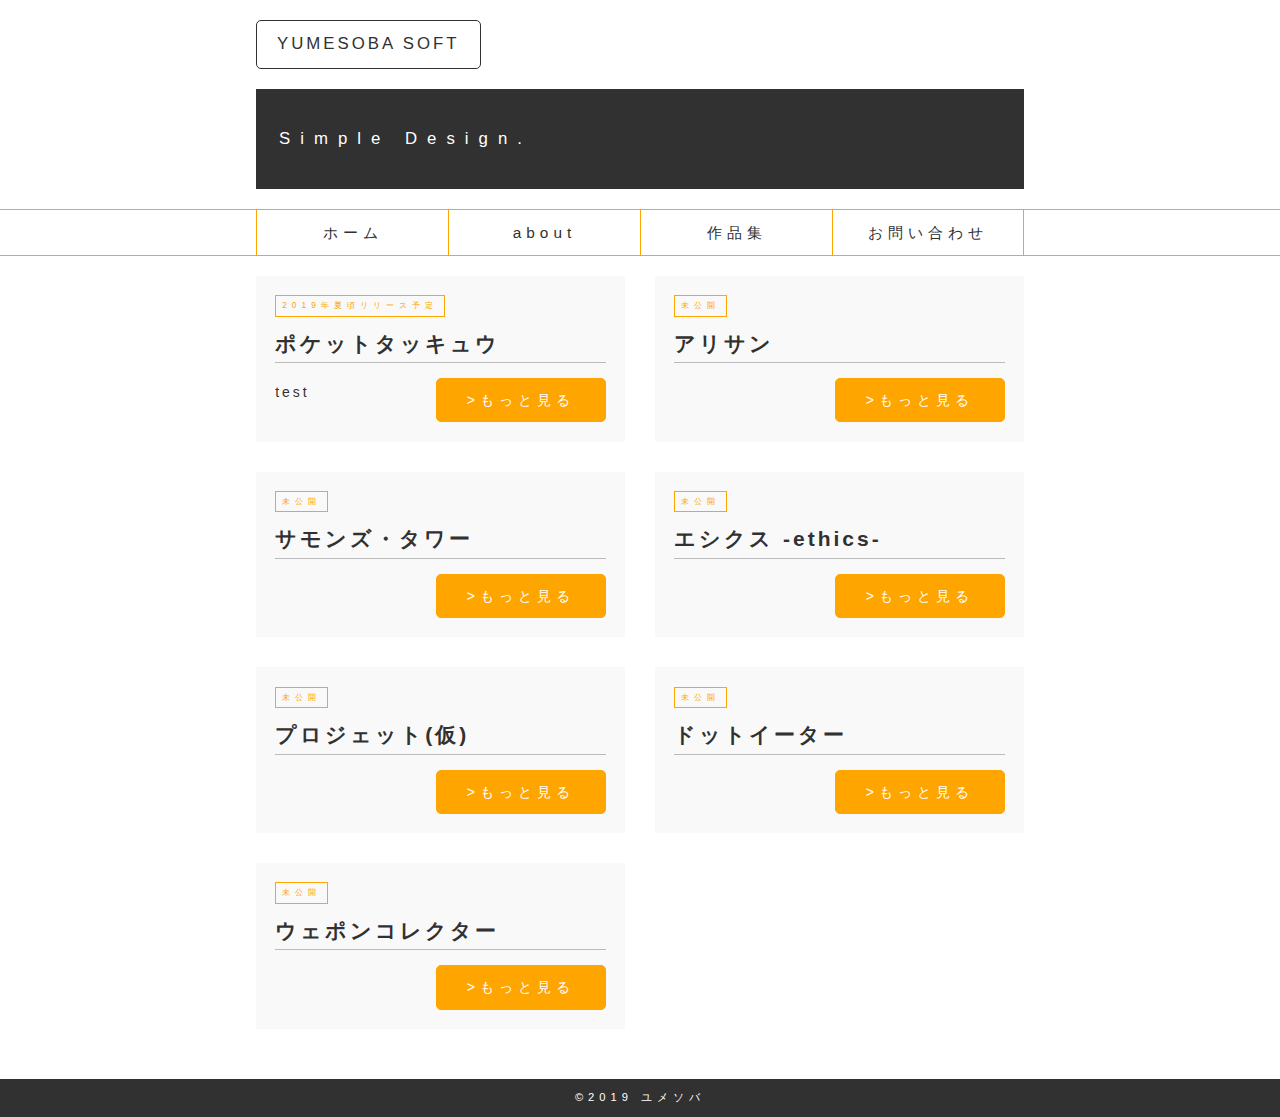
==== index.html @ 52a1e958 "最初のコミット" ====
<!doctype html>
<html>

<head>
  <meta charset="UTF-8">
  <title>YUMESOBA SOFT</title>
  <link href="css/ress.css" rel="stylesheet" type="text/css">
  <link href="css/style.css" rel="stylesheet" type="text/css">
</head>

<body>
  <header>
    <h1>YUMESOBA SOFT</h1>
  </header>
  <div id="branding">
    <p>Simple Design.</p>
  </div>
  <nav>
    <ul>
      <li><a href="#">ホーム</a></li>
      <li><a href="#">about</a></li>
      <li><a href="#">作品集</a></li>
      <li><a href="#">お問い合わせ</a></li>
    </ul>
  </nav>

  <section>
    <article>
      <span class="date">2019年夏頃リリース予定</span>
      <h1>ポケットタッキュウ</h1>
      <p>
        test
      </p>
      <a href="#" class="btn">&gt;もっと見る</a>
    </article>
    <article>
      <span class="date">未公開</span>
      <h1>アリサン</h1>
      <p>
      </p>
      <a href="#" class="btn">&gt;もっと見る</a>
    </article>
    <article>
      <span class="date">未公開</span>
      <h1>サモンズ・タワー</h1>
      <p>
      </p>
      <a href="#" class="btn">&gt;もっと見る</a>
    </article>
    <article>
      <span class="date">未公開</span>
      <h1>エシクス -ethics-</h1>
      <p>
      </p>
      <a href="#" class="btn">&gt;もっと見る</a>
    </article>
    <article>
      <span class="date">未公開</span>
      <h1>プロジェット(仮)</h1>
      <p>
      </p>
      <a href="#" class="btn">&gt;もっと見る</a>
    </article>
    <article>
      <span class="date">未公開</span>
      <h1>ドットイーター</h1>
      <p>
      </p>
      <a href="#" class="btn">&gt;もっと見る</a>
    </article>
    <article>
      <span class="date">未公開</span>
      <h1>ウェポンコレクター</h1>
      <p>
      </p>
      <a href="#" class="btn">&gt;もっと見る</a>
    </article>
  </section>
  <footer>
    <address>&copy;2019 ユメソバ</address>
  </footer>
</body>

</html>
---- css/ress.css ----
/*!
 * ress.css • v1.2.2
 * MIT License
 * github.com/filipelinhares/ress
 */

/* # =================================================================
   # Global selectors
   # ================================================================= */

html {
  box-sizing: border-box;
  overflow-y: scroll; /* All browsers without overlaying scrollbars */
  -webkit-text-size-adjust: 100%; /* iOS 8+ */
}

*,
::before,
::after {
  background-repeat: no-repeat; /* Set `background-repeat: no-repeat` to all elements and pseudo elements */
  box-sizing: inherit;
}

::before,
::after {
  text-decoration: inherit; /* Inherit text-decoration and vertical align to ::before and ::after pseudo elements */
  vertical-align: inherit;
}

* {
  padding: 0; /* Reset `padding` and `margin` of all elements */
  margin: 0;
}

/* # =================================================================
   # General elements
   # ================================================================= */

/* Add the correct display in iOS 4-7.*/
audio:not([controls]) {
  display: none;
  height: 0;
}

hr {
  overflow: visible; /* Show the overflow in Edge and IE */
}

/*
* Correct `block` display not defined for any HTML5 element in IE 8/9
* Correct `block` display not defined for `details` or `summary` in IE 10/11
* and Firefox
* Correct `block` display not defined for `main` in IE 11
*/
article,
aside,
details,
figcaption,
figure,
footer,
header,
main,
menu,
nav,
section,
summary {
  display: block;
}

summary {
  display: list-item; /* Add the correct display in all browsers */
}

small {
  font-size: 80%; /* Set font-size to 80% in `small` elements */
}

[hidden],
template {
  display: none; /* Add the correct display in IE */
}

abbr[title] {
  border-bottom: 1px dotted; /* Add a bordered underline effect in all browsers */
  text-decoration: none; /* Remove text decoration in Firefox 40+ */
}

a {
  background-color: transparent; /* Remove the gray background on active links in IE 10 */
  -webkit-text-decoration-skip: objects; /* Remove gaps in links underline in iOS 8+ and Safari 8+ */
}

a:active,
a:hover {
  outline-width: 0; /* Remove the outline when hovering in all browsers */
}

code,
kbd,
pre,
samp {
  font-family: monospace, monospace; /* Specify the font family of code elements */
}

b,
strong {
  font-weight: bolder; /* Correct style set to `bold` in Edge 12+, Safari 6.2+, and Chrome 18+ */
}

dfn {
  font-style: italic; /* Address styling not present in Safari and Chrome */
}

/* Address styling not present in IE 8/9 */
mark {
  background-color: #ff0;
  color: #000;
}

/* https://gist.github.com/unruthless/413930 */
sub,
sup {
  font-size: 75%;
  line-height: 0;
  position: relative;
  vertical-align: baseline;
}

sub {
  bottom: -0.25em;
}

sup {
  top: -0.5em;
}

/* # =================================================================
   # Forms
   # ================================================================= */

input {
  border-radius: 0;
}

/* Apply cursor pointer to button elements */
button,
[type="button"],
[type="reset"],
[type="submit"],
[role="button"] {
  cursor: pointer;
}

/* Replace pointer cursor in disabled elements */
[disabled] {
  cursor: default;
}

[type="number"] {
  width: auto; /* Firefox 36+ */
}

[type="search"] {
  -webkit-appearance: textfield; /* Safari 8+ */
}

[type="search"]::-webkit-search-cancel-button,
[type="search"]::-webkit-search-decoration {
  -webkit-appearance: none; /* Safari 8 */
}

textarea {
  overflow: auto; /* Internet Explorer 11+ */
  resize: vertical; /* Specify textarea resizability */
}

button,
input,
optgroup,
select,
textarea {
  font: inherit; /* Specify font inheritance of form elements */
}

optgroup {
  font-weight: bold; /* Restore the font weight unset by the previous rule. */
}

button {
  overflow: visible; /* Address `overflow` set to `hidden` in IE 8/9/10/11 */
}

/* Remove inner padding and border in Firefox 4+ */
button::-moz-focus-inner,
[type="button"]::-moz-focus-inner,
[type="reset"]::-moz-focus-inner,
[type="submit"]::-moz-focus-inner {
  border-style: 0;
  padding: 0;
}

/* Replace focus style removed in the border reset above */
button:-moz-focusring,
[type="button"]::-moz-focus-inner,
[type="reset"]::-moz-focus-inner,
[type="submit"]::-moz-focus-inner {
  outline: 1px dotted ButtonText;
}

button,
html [type="button"], /* Prevent a WebKit bug where (2) destroys native `audio` and `video`controls in Android 4 */
[type="reset"],
[type="submit"] {
  -webkit-appearance: button; /* Correct the inability to style clickable types in iOS */
}

button,
select {
  text-transform: none; /* Firefox 40+, Internet Explorer 11- */
}

/* Remove the default button styling in all browsers */
button,
input,
select,
textarea {
  background-color: transparent;
  border-style: none;
  color: inherit;
}

/* Style select like a standard input */
select {
  -moz-appearance: none; /* Firefox 36+ */
  -webkit-appearance: none; /* Chrome 41+ */
}

select::-ms-expand {
  display: none; /* Internet Explorer 11+ */
}

select::-ms-value {
  color: currentColor; /* Internet Explorer 11+ */
}

legend {
  border: 0; /* Correct `color` not being inherited in IE 8/9/10/11 */
  color: inherit; /* Correct the color inheritance from `fieldset` elements in IE */
  display: table; /* Correct the text wrapping in Edge and IE */
  max-width: 100%; /* Correct the text wrapping in Edge and IE */
  white-space: normal; /* Correct the text wrapping in Edge and IE */
}

::-webkit-file-upload-button {
  -webkit-appearance: button; /* Correct the inability to style clickable types in iOS and Safari */
  font: inherit; /* Change font properties to `inherit` in Chrome and Safari */
}

[type="search"] {
  -webkit-appearance: textfield; /* Correct the odd appearance in Chrome and Safari */
  outline-offset: -2px; /* Correct the outline style in Safari */
}

/* # =================================================================
   # Specify media element style
   # ================================================================= */

img {
  border-style: none; /* Remove border when inside `a` element in IE 8/9/10 */
}

/* Add the correct vertical alignment in Chrome, Firefox, and Opera */
progress {
  vertical-align: baseline;
}

svg:not(:root) {
  overflow: hidden; /* Internet Explorer 11- */
}

audio,
canvas,
progress,
video {
  display: inline-block; /* Internet Explorer 11+, Windows Phone 8.1+ */
}

/* # =================================================================
   # Accessibility
   # ================================================================= */

/* Hide content from screens but not screenreaders */
@media screen {
  [hidden~="screen"] {
    display: inherit;
  }
  [hidden~="screen"]:not(:active):not(:focus):not(:target) {
    position: absolute !important;
    clip: rect(0 0 0 0) !important;
  }
}

/* Specify the progress cursor of updating elements */
[aria-busy="true"] {
  cursor: progress;
}

/* Specify the pointer cursor of trigger elements */
[aria-controls] {
  cursor: pointer;
}

/* Specify the unstyled cursor of disabled, not-editable, or otherwise inoperable elements */
[aria-disabled] {
  cursor: default;
}

/* # =================================================================
   # Selection
   # ================================================================= */

/* Specify text selection background color and omit drop shadow */

::-moz-selection {
  background-color: #b3d4fc; /* Required when declaring ::selection */
  color: #000;
  text-shadow: none;
}

::selection {
  background-color: #b3d4fc; /* Required when declaring ::selection */
  color: #000;
  text-shadow: none;
}
---- css/style.css ----
@charset "utf-8";
/* CSS Document */

body{
font: 14px/1.6 "Hiragino Kaku Gothic Pro",Osaka,"メイリオ","ＭＳ Ｐゴシック","MS PGothic",Verdana,Arial,sans-serif;
margin:0;
color: #313131;
}

img{
outline:none;
border-style:none;
}

a{
	color:blue;
	-webkit-transition: all 0.5s;
	-moz-transition: all 0.5s;
	transition: all 0.5s;
}
a:visited{
	color:blue;
	-webkit-transition: all 0.5s;
	-moz-transition: all 0.5s;
	transition: all 0.5s;
}
a:hover {
	color: #F5A862;
	-webkit-transition: all 0.5s;
	-moz-transition: all 0.5s;
	transition: all 0.5s;
}

/*****HEADER*****/
header{
	display: block;
	width:60%;
	margin-left: 20%;
	overflow: hidden;
}
header h1{
	font-size:120%;	/*フォントサイズの調整*/
	color:#313131;	/*文字色の変更*/
	padding-top: 10px;	/*文字上部に余白*/
	padding-bottom: 10px;	/*文字下部に余白*/
	padding-left: 20px;	/*文字左側に余白*/
	padding-right: 20px;	/*文字右側に余白*/
	margin-top: 20px;	/*ロゴ上部に余白*/
	margin-bottom: 20px;	/*ロゴ下部に余白*/
	border:1px solid #313131;	/*文字の周りに線を描く*/
	border-radius: 5px;	/*線の角に丸みを付ける*/
	letter-spacing: 3px;	/*文字と文字の間隔をあける*/
	font-weight:400;	/*文字の太さの変更*/
	float: left;	/*左側にfloat*/
}
header p{
	font-size:100%;
	color:#313131;
	float: left;
}


/*****BRANDING*****/
#branding{
	width: 60%;	/*横幅指定*/
	margin-left: 20%; /*左端から20%右側に動かす*/
	background-color: #313131; /*背景色の指定*/
	margin-bottom: 20px;
	overflow: hidden; /*おまじない*/
}
#branding p{
	color: #fff; /*文字色の変更*/
	font-size: 120%; /*フォントサイズの調整*/
	letter-spacing: 10px; /*文字と文字の間隔をあける*/
	line-height: 100px; /*行間の指定（ブランディングの高さを決める）*/
	padding-left: 3%; /*文字の左側に余白をあける*/
}

/*****NAV*****/
nav{
	width: 100%;	/*横幅の指定*/
	border-top: 1px solid orange;	/*上部の線の色を指定*/
	border-bottom: 1px solid orange;	/*下部の線の色を指定*/
	margin-bottom: 5px;	/**/
	overflow: hidden;	/*おまじない*/
}
nav ul{
	width: 60%;	/*横幅の指定*/
	margin: auto;	/*中央に配置する*/
	list-style: none; /*リストのスタイルを削除*/
}
nav li{
	width: calc(100% / 4);	/*横幅の指定*/
	border-left: 1px solid orange;	/*線を描く*/
	box-sizing: border-box; /*線の幅をliの横幅に含める*/
	text-align: center;	/*文字を中央に*/
	float: left;	/*左から並べる*/
}
nav li:last-child{
	border-right: 1px solid orange;	/*li要素の最後の物は右側に線を描く*/
}
nav a{
	display: block;	/*1つのli全体にリンクを有効にする*/
	text-decoration: none;	/*ブラウザ標準のリンク装飾をオフに*/
	color:#313131;	/*文字色の変更*/
	font-size: 110%;	/*フォントサイズの指定*/
	letter-spacing: 5px;	/*文字と文字の間隔をあける*/
	font-weight: 400;	/*文字の太さを調整*/
	line-height: 45px;	/*行間の指定（ナビボタンの高さ指定）*/
}
nav a:hover{
	background-color: orange;	/*背景色の指定*/
	color: #fff;	/*文字色の変更*/
	-webkit-transition: all 0.5s;
	-moz-transition: all 0.5s;
	transition: all 0.5s;	/*ホバー時の動きをなめらかにする*/
}

/*****ARTICLE*****/
section{
	display: block;
	width: 60%;
	margin: 20px auto; /*上下20px 左右中央*/
	overflow: hidden;
}
article{
	width: calc(50% - 15px);	/*横幅の指定*/
	padding: 2.5%;	/*余白の指定*/
	margin-bottom: 30px;
	background-color: #f9f9f9;	/*背景色の指定*/
	overflow: hidden;	/*おまじない*/
	float: left;	/*フロートする*/
}
article:nth-child(2n){
	margin-left: 30px; /*2の倍数の記事は左側に余白を30px*/
}
article .date{
	font-size: 60%;	/*文字サイズの指定*/
	color: orange;	/*文字色の指定*/
	border: 1px solid orange;	/*線を描く*/
	padding-top:3px;	/*文字上部の余白指定*/
	padding-bottom: 3px;	/*文字下部の余白指定*/
	padding-right: 6px;	/*文字右側の余白指定*/
	padding-left: 6px;	/*文字左側の余白指定*/
	letter-spacing: 5px;	/*文字と文字の間隔をあける*/
	float: left;	/*フロートする*/
}
article h1{
	width: 100%;	/*横幅の指定*/
	font-size: 150%;	/*フォントサイズの指定*/
	color: #313131;	/*文字色の変更*/
	letter-spacing: 3px;	/*文字と文字の間隔をあける*/
	padding-bottom:2px;	/*文字下部の余白指定*/
	padding-top: 10px; /*文字上部の余白指定*/
	border-bottom: 1px solid #bababa;	/*文字の下部に線を描く*/
	margin-bottom: 15px;	/*セクションタイトルの下に余白をつくる*/
	float: left;	/*フロートする*/
}
article p{
	font-size: 100%;	/*フォントサイズの指定*/
	color: #313131;	/*文字色の変更*/
	letter-spacing: 3px;	/*文字と文字の間隔をあける*/
	line-height: 200%;	/*行間をあける*/
	margin-bottom: 10px;	/*文字とボタンの間をあける*/
	float: left;	/*フロートする*/
}
article .btn{
	color: #fff;	/*文字色の変更*/
	border: 1px solid orange;	/*線を描く（ホバー時のずれを防ぐため）*/
	background-color: orange;	/*背景色の指定*/
	padding-top: 10px;	/*文字上部の余白を指定*/
	padding-bottom: 10px;	/*文字下部の余白を指定*/
	padding-right: 30px;	/*文字右側の余白を指定*/
	padding-left: 30px;	/*文字左側の余白を指定*/
	border-radius: 5px;	/*線の角を丸くする*/
	letter-spacing: 5px;	/*文字と文字の間隔をあける*/
	text-decoration: none;	/*ブラウザ標準のリンク装飾をオフに*/
	overflow: hidden;	/*おまじない*/
	float: right;	/*フロートする*/
}
article .btn:hover{
	background-color: #fff;	/*背景色の指定*/
	border: 1px solid orange;	/*線を描く*/
	-webkit-transition: all 0.5s;
	-moz-transition: all 0.5s;
	transition: all 0.5s;	/*ホバー時の変化をなめらかに*/
	color: orange;	/*文字色の指定*/
	overflow: hidden;	/*おまじない*/
}

footer{
	font-size: 80%;	/*フォントサイズの指定*/
	width: 100%;	/*横幅の指定*/
	text-align: center;	/*文字の中央寄せ*/
	padding-top: 10px;	/*文字上部の余白指定*/
	padding-bottom: 10px;	/*文字下部の余白指定*/
	background-color: #313131;	/*背景色の指定*/
}
footer address{
	color: #fff;	/*文字色の指定*/
	letter-spacing: 5px;	/*文字と文字の間隔をあける*/
	font-style: normal; /*文字の斜体を取り消す*/
}
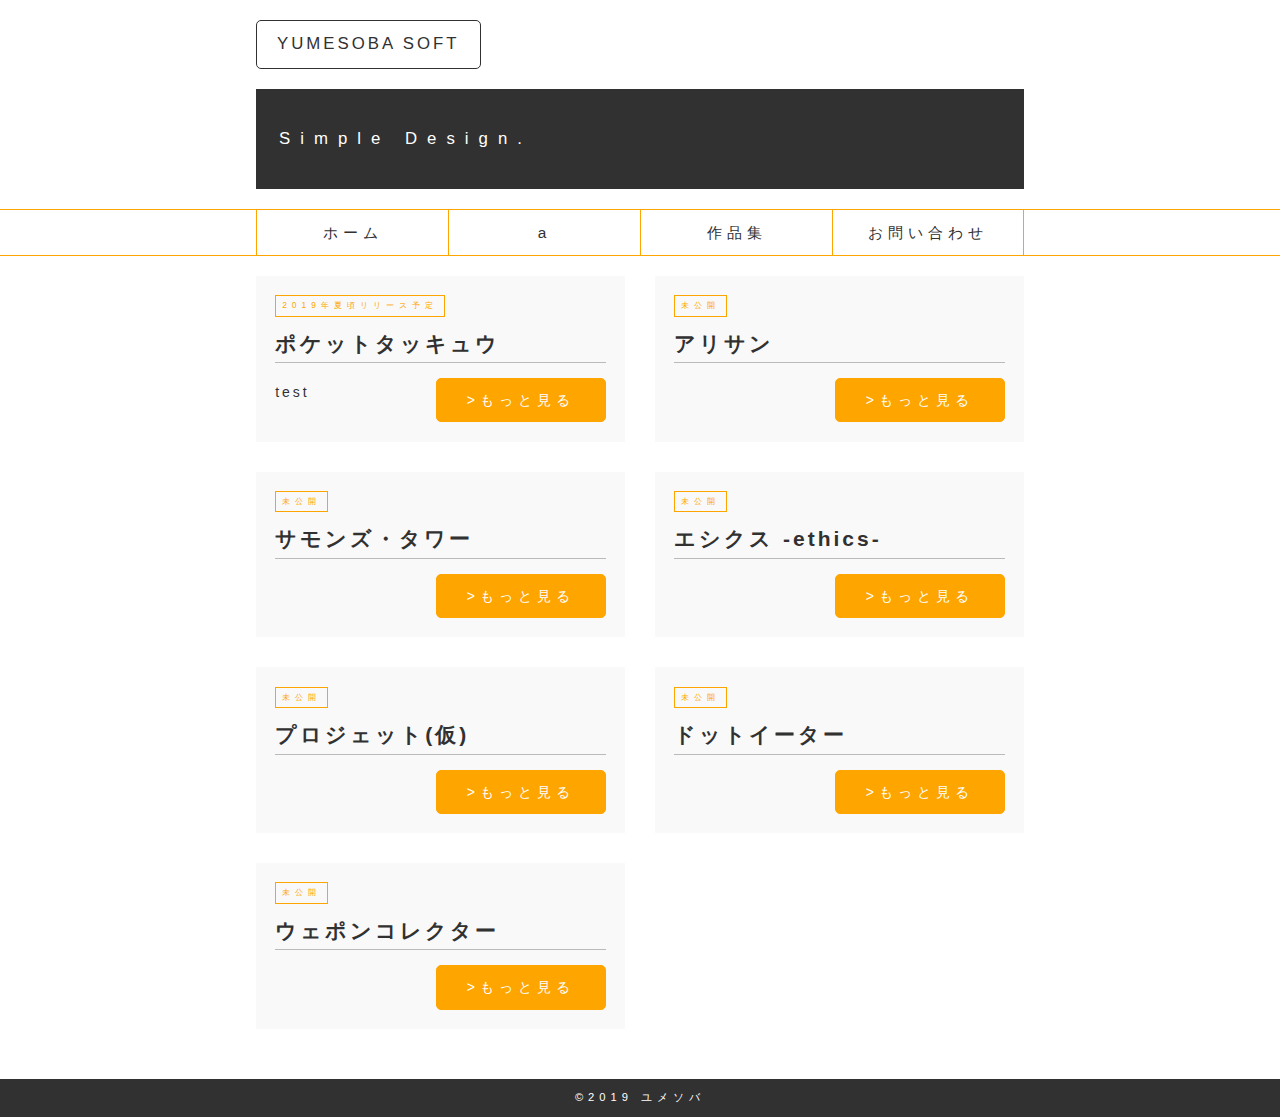
==== commit 7edf476d: "作業再開" ====
--- a/index.html
+++ b/index.html
@@ -6,19 +6,24 @@
   <title>YUMESOBA SOFT</title>
   <link href="css/ress.css" rel="stylesheet" type="text/css">
   <link href="css/style.css" rel="stylesheet" type="text/css">
+  <script src="https://ajax.googleapis.com/ajax/libs/jquery/1.9.1/jquery.min.js"></script>
+  <script type="text/javascript">
+    $(document).ready(function () {
+      $("#target").load("/header.html");
+    });
+  </script>
 </head>
 
 <body>
-  <header>
-    <h1>YUMESOBA SOFT</h1>
-  </header>
+  <div id="target"></div>
+
   <div id="branding">
     <p>Simple Design.</p>
   </div>
   <nav>
     <ul>
       <li><a href="#">ホーム</a></li>
-      <li><a href="#">about</a></li>
+      <li><a href="#">a</a></li>
       <li><a href="#">作品集</a></li>
       <li><a href="#">お問い合わせ</a></li>
     </ul>
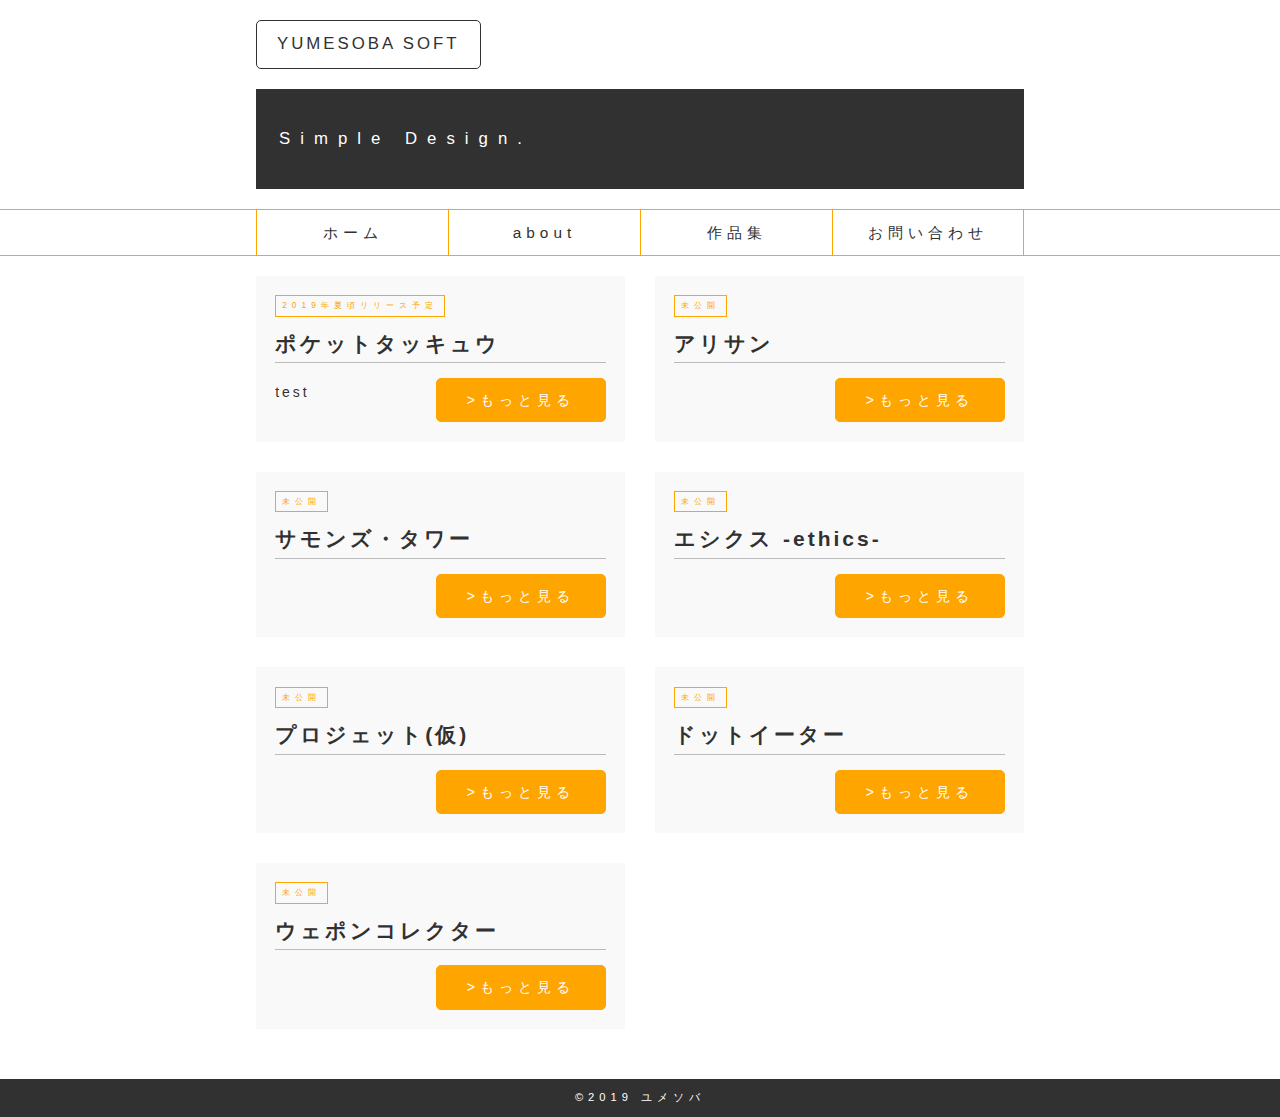
==== commit f161e522: "元に戻す" ====
--- a/index.html
+++ b/index.html
@@ -23,7 +23,7 @@
   <nav>
     <ul>
       <li><a href="#">ホーム</a></li>
-      <li><a href="#">a</a></li>
+      <li><a href="#">about</a></li>
       <li><a href="#">作品集</a></li>
       <li><a href="#">お問い合わせ</a></li>
     </ul>
